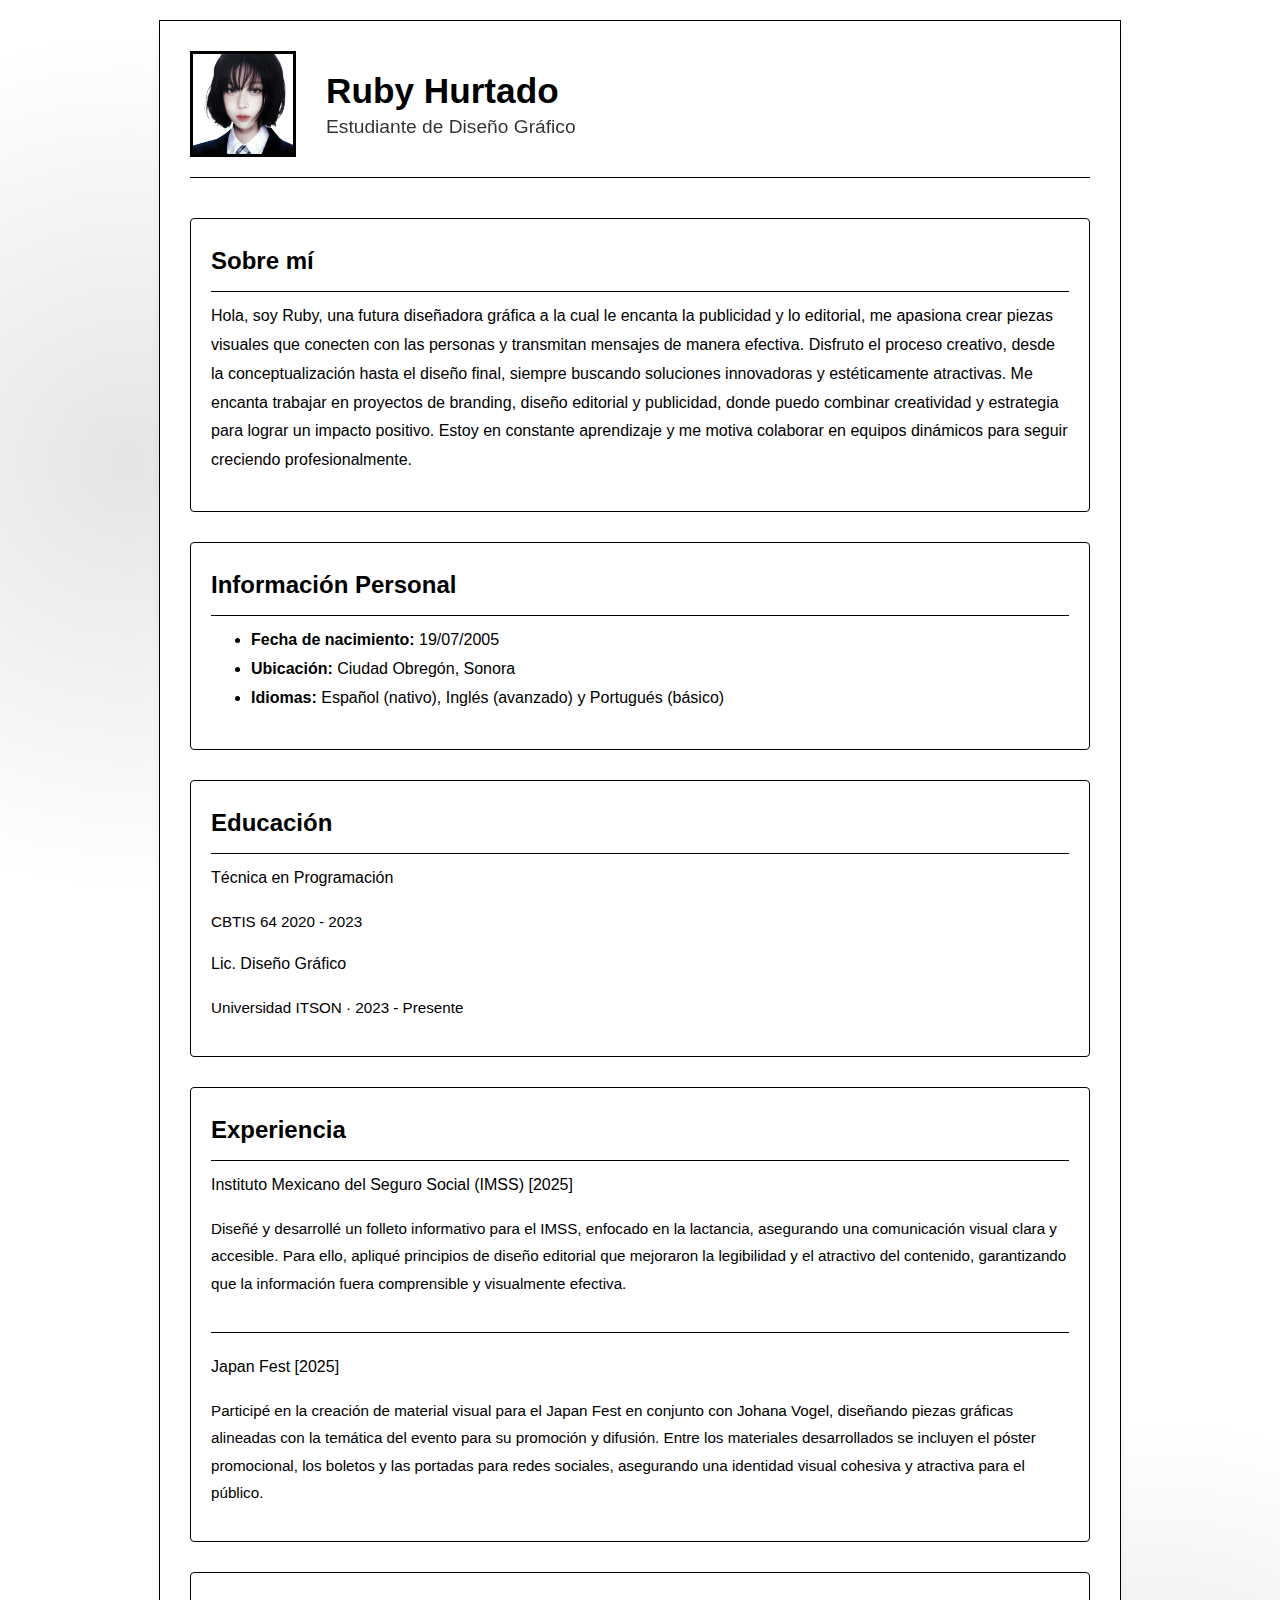
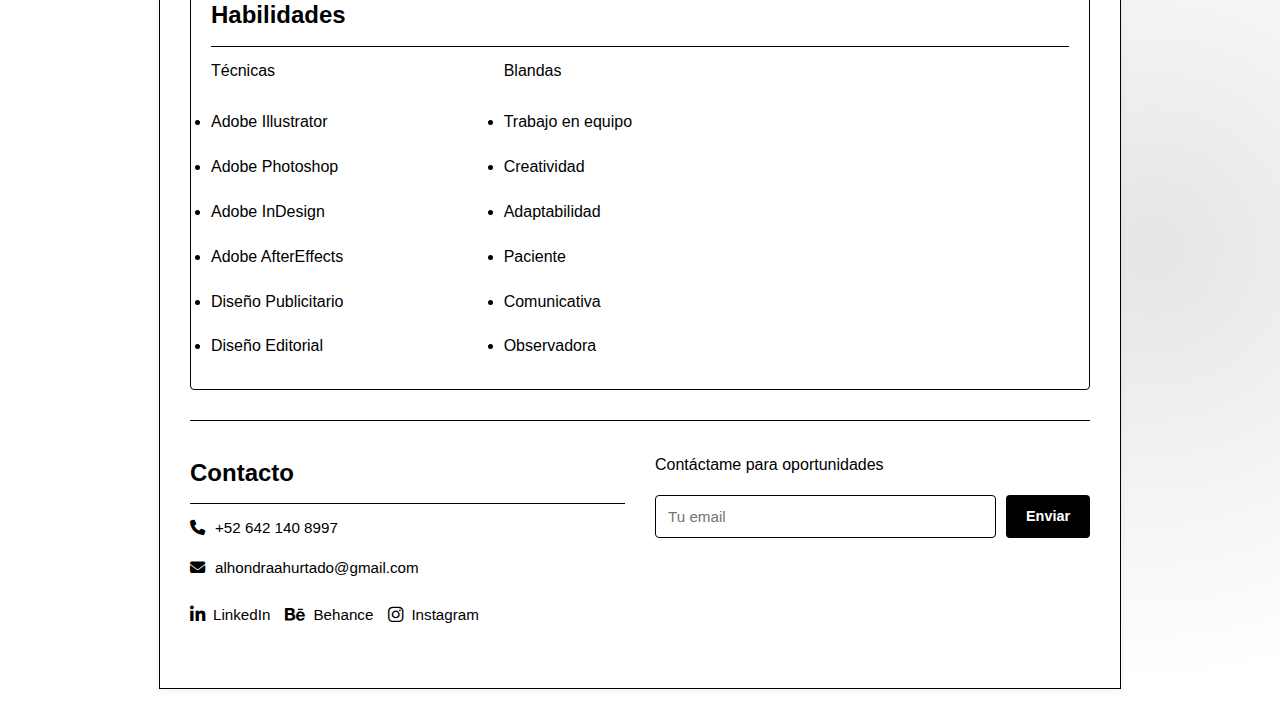
==== u2/cv.html @ 354388ed "u2" ====
<!DOCTYPE html>
<html lang="es">
<head>
    <meta charset="UTF-8">
    <meta name="viewport" content="width=device-width, initial-scale=1.0">
    <title>Ruby - CV</title>
    <link rel="stylesheet" href="https://cdnjs.cloudflare.com/ajax/libs/font-awesome/6.4.0/css/all.min.css">
    <link href="https://fonts.googleapis.com/css2?family=Poppins:wght@400;500;600&display=swap" rel="stylesheet">
    <link rel="stylesheet" href="../css/cv.css">
</head>
<body>
    <div class="container">
        <!-- Header -->
        <header class="header">
            <img src="../img/fotoid.jpg" alt="Foto falsa" class="foto">
            <div class="title">
                <h1>Ruby Hurtado</h1>
                <h2>Estudiante de Diseño Gráfico</h2>
            </div>
        </header>

        <main class="main-content">
    
            <section class="card">
                <h3>Sobre mí</h3>
                <p>Hola, soy Ruby, una futura diseñadora gráfica a la cual le encanta la publicidad y lo editorial, me apasiona crear piezas visuales que conecten con las personas y transmitan mensajes de manera efectiva. Disfruto el proceso creativo, desde la conceptualización hasta el diseño final, siempre buscando soluciones innovadoras y estéticamente atractivas. Me encanta trabajar en proyectos de branding, diseño editorial y publicidad, donde puedo combinar creatividad y estrategia para lograr un impacto positivo. Estoy en constante aprendizaje y me motiva colaborar en equipos dinámicos para seguir creciendo profesionalmente.</p>
            </section>


            <section class="card">
                <h3>Información Personal</h3>
                <ul>
                    <li><strong>Fecha de nacimiento:</strong> 19/07/2005</li>
                    <li><strong>Ubicación:</strong> Ciudad Obregón, Sonora</li>
                    <li><strong>Idiomas:</strong> Español (nativo), Inglés (avanzado) y Portugués (básico)</li>
                </ul>
            </section>

            <section class="card">
                <h3>Educación</h3>
                <div class="item">
                    <h4>Técnica en Programación</h4>
                    <p>CBTIS 64 2020 - 2023</p>
                    <h4>Lic. Diseño Gráfico</h4>
                    <p>Universidad ITSON · 2023 - Presente</p>
                </div>
            </section>

            <section class="card">
                <h3>Experiencia</h3>
                <div class="item">
                    <h4>Instituto Mexicano del Seguro Social (IMSS) [2025]</h4>
                    <p>Diseñé y desarrollé un folleto informativo para el IMSS, enfocado en la lactancia, asegurando una comunicación visual clara y accesible. Para ello, apliqué principios de diseño editorial que mejoraron la legibilidad y el atractivo del contenido, garantizando que la información fuera comprensible y visualmente efectiva.</p>
                </div>
                <div class="item">
                    <h4>Japan Fest [2025]</h4>
                    <p>Participé en la creación de material visual para el Japan Fest en conjunto con Johana Vogel, diseñando piezas gráficas alineadas con la temática del evento para su promoción y difusión. Entre los materiales desarrollados se incluyen el póster promocional, los boletos y las portadas para redes sociales, asegurando una identidad visual cohesiva y atractiva para el público.</p>
                </div>
            </section>


            <section class="card">
                <h3>Habilidades</h3>
                <div class="skills">
                    <div class="skills-column">
                        <h4>Técnicas</h4>
                            <li>Adobe Illustrator</li>
                            <li>Adobe Photoshop</li>
                            <li>Adobe InDesign</li>
                            <li>Adobe AfterEffects</li>
                            <li>Diseño Publicitario</li>
                            <li>Diseño Editorial</li>
                    </div>
                    <div class="skills-column">
                        <h4>Blandas</h4>
                        
                            <li>Trabajo en equipo</li>
                            <li>Creatividad</li>
                            <li>Adaptabilidad</li>
                            <li>Paciente</li>
                            <li>Comunicativa</li>
                            <li>Observadora</li>
                    </div>
                </div>
            </section>
        </main>

        <div class="footer">
            <div class="contact">
                <h3>Contacto</h3>
                <p><i class="fas fa-phone" style="color: #000000;"></i> <a href="tel:+526421408932" style="color: #000000; text-decoration: none;">+52 642 140 8997</a></p>
                <p><i class="fas fa-envelope" style="color: #000000;"></i> <a href="mailto:alhondraahurtado@gmail.com" style="color: #000000; text-decoration: none;">alhondraahurtado@gmail.com</a></p>
                
                <div class="social">
                    <a href="#"><i class="fab fa-linkedin-in"></i> LinkedIn</a>
                    <a href="#"><i class="fab fa-behance"></i> Behance</a>
                    <a href="#"><i class="fab fa-instagram"></i> Instagram</a>
                </div>
            </div>
        
            <form class="contact-form">
                <h4>Contáctame para oportunidades</h4>
                <div class="form-group">
                    <input type="email" placeholder="Tu email" required>
                    <button type="submit">Enviar</button>
                </div>
            </form>
        </div>
---- css/cv.css ----
/*MI CSS*/

body {
    font-family: 'Montserrat', sans-serif;
    background-color: #ffffff;
    margin: 0;
    padding: 20px;
    line-height: 1.8;
    color: #000000;
    background-image: 
        radial-gradient(circle at 10% 20%, rgba(0, 0, 0, 0.1) 0%, transparent 20%),
        radial-gradient(circle at 90% 80%, rgba(0, 0, 0, 0.1) 0%, transparent 20%);
}

h1, h2, h3, h4 {
    font-family: 'Montserrat', sans-serif;
    margin: 0;
    color: #000000;
}

h1 {
    font-size: 2.2rem;
    font-weight: 700;
    margin-bottom: 0;
    line-height: 1.2;
}

h2 {
    font-size: 1.2rem;
    font-weight: 500;
    opacity: 0.8;
    margin-top: 2px;
    color: #000000;
    line-height: 1.2;
}

h3 {
    font-size: 1.5rem;
    font-weight: 600;
    margin-bottom: 20px;
    position: relative;
}

h3::after {
    content: "";
    position: absolute;
    bottom: -10px;
    left: 0;
    width: 100%;
    height: 1px;
    background: #000000;
}

h4 {
    font-size: 1rem;
    font-weight: 500;
    margin-bottom: 15px;
    display: flex;
    align-items: center;
    gap: 8px;
}

.container {
    max-width: 900px;
    margin: 0 auto;
    padding: 30px;
    background-color: #ffffff;
    border: 1px solid #000000;
    box-shadow: 0 2px 10px rgba(0, 0, 0, 0.05);
}

.header {
    display: flex;
    align-items: center;
    gap: 30px;
    margin-bottom: 40px;
    padding-bottom: 20px;
    border-bottom: 1px solid #000000;
}

.foto {
    width: 100px;
    height: 100px;
    border-radius: 0%;
    object-fit: cover;
    border: 3px solid #000000;
    flex-shrink: 0;
    filter: grayscale(30%) contrast(110%);
}

.card {
    padding: 20px;
    margin-bottom: 30px;
    background-color: #ffffff;
    border: 1px solid #000000;
    border-radius: 4px;
}

.item {
    margin-bottom: 20px;
    padding-bottom: 20px;
    border-bottom: 1px solid #000000;
}

.item:last-child {
    border-bottom: none;
    padding-bottom: 0;
    margin-bottom: 0;
}

.item p {
    margin: 0 0 15px 0;
    font-size: 0.95rem;
    font-weight: 400;
}

.skills {
    display: grid;
    grid-template-columns: repeat(auto-fill, minmax(200px, 1fr));
    gap: 20px;
}

.skills-column {
    padding: 0;
}

.skills ul {
    list-style: none;
    padding: 0;
    margin: 0;
}

.skills li {
    padding: 8px 0;
    font-weight: 400;
    margin-left: 0;
    position: relative;
    padding-left: 0;
}

.skills li:before {
    content: none;
}

.skills-category {
    font-weight: 600;
    margin-bottom: 10px;
    text-transform: uppercase;
    font-size: 0.9rem;
    letter-spacing: 1px;
    border-bottom: 1px solid #000000;
    padding-bottom: 5px;
}

.icon-gear:before {
    content: "\f013";
    font-family: 'Font Awesome 6 Free';
    font-weight: 900;
    color: #000000;
    margin-right: 8px;
}

.icon-heart:before {
    content: "\f004";
    font-family: 'Font Awesome 6 Free';
    font-weight: 900;
    color: #000000;
    margin-right: 8px;
}

/* Footer */
.footer {
    display: flex;
    flex-wrap: wrap;
    gap: 30px;
    padding: 30px 0;
    margin-top: 30px;
    border-top: 1px solid #000000;
}

.contact {
    flex: 1;
    min-width: 250px;
}

.contact p {
    margin: 12px 0;
    display: flex;
    align-items: center;
    gap: 10px;
    font-size: 0.95rem;
    font-weight: 400;
}

.social {
    display: flex;
    gap: 15px;
    margin-top: 20px;
}

.social a {
    color: #000000;
    text-decoration: none;
    font-weight: 500;
    display: flex;
    align-items: center;
    gap: 8px;
    font-size: 0.95rem;
}

.social i {
    font-size: 1.1rem;
    color: #000000;
}

.contact-form {
    flex: 1;
    min-width: 250px;
}

.form-group {
    display: flex;
    gap: 10px;
}

.form-group input {
    flex: 1;
    padding: 12px;
    border: 1px solid #000000;
    border-radius: 4px;
    font-family: 'Montserrat', sans-serif;
    font-size: 0.95rem;
    font-weight: 400;
}

.form-group input:focus {
    outline: none;
    border-color: #000000;
}

.form-group button {
    background-color: #000000;
    color: white;
    border: none;
    padding: 12px 20px;
    border-radius: 4px;
    font-family: 'Montserrat', sans-serif;
    cursor: pointer;
    font-weight: 600;
    font-size: 0.9rem;
    transition: all 0.3s;
}

.form-group button:hover {
    background-color: #333333;
}

/* Responsive */
@media (max-width: 768px) {
    .container {
        padding: 20px;
    }
    
    .header {
        flex-direction: column;
        text-align: center;
        gap: 15px;
    }
    
    .foto {
        width: 90px;
        height: 90px;
        margin: 0 auto;
    }
    
    .skills {
        grid-template-columns: 1fr;
        gap: 15px;
    }
    
    .footer {
        flex-direction: column;
        gap: 25px;
    }
    
    .item {
        margin-bottom: 15px;
        padding-bottom: 15px;
    }
    
    .item p {
        margin-bottom: 12px;
    }
}
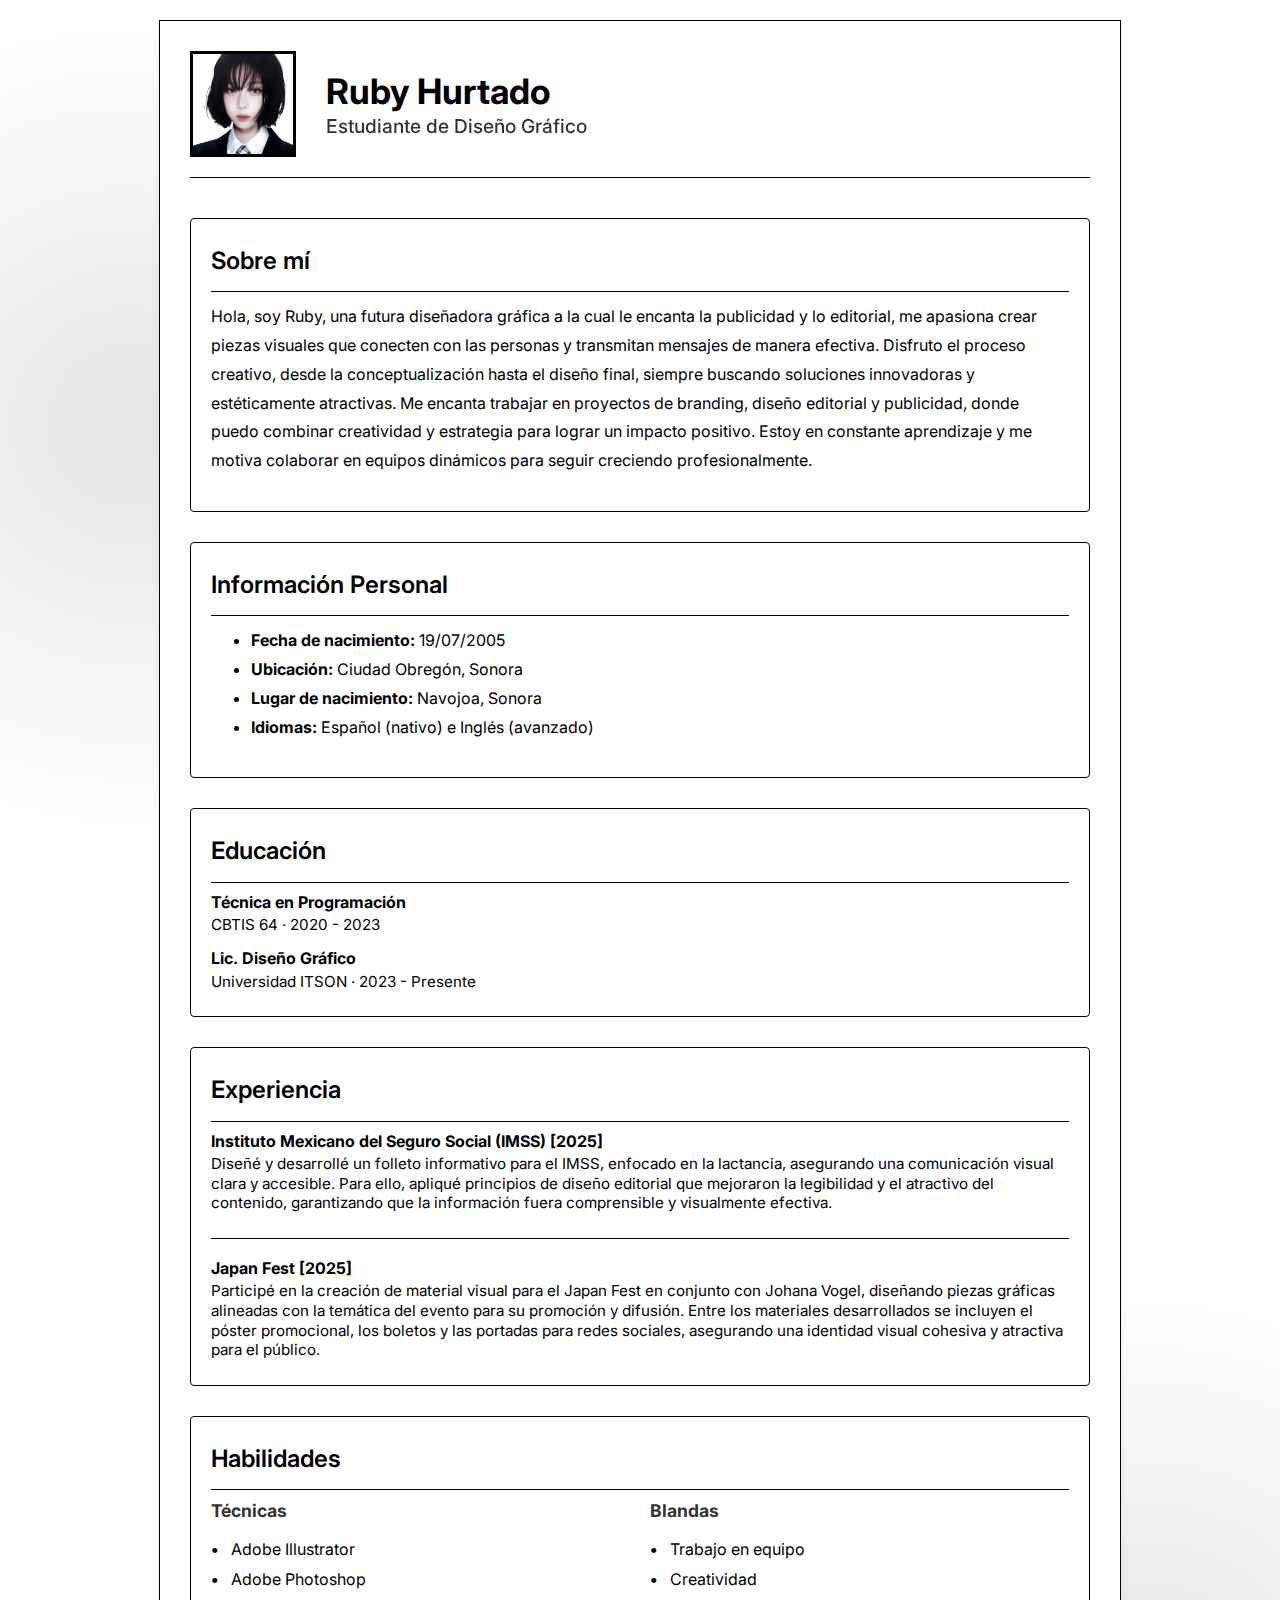
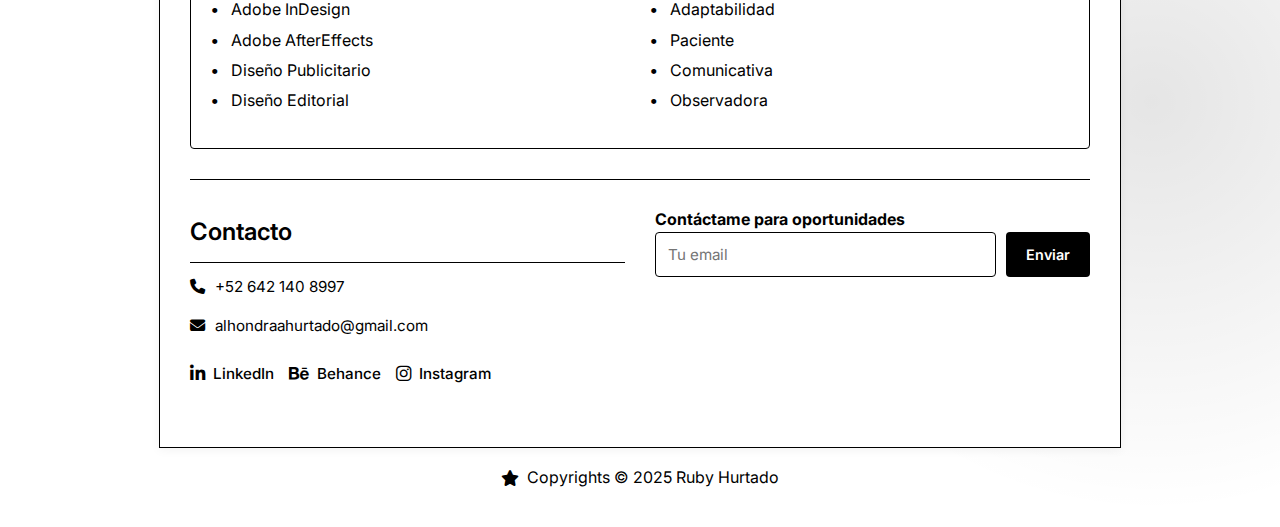
==== commit c2256b7f: "Add files via upload" ====
--- a/u2/cv.html
+++ b/u2/cv.html
@@ -4,13 +4,16 @@
     <meta charset="UTF-8">
     <meta name="viewport" content="width=device-width, initial-scale=1.0">
     <title>Ruby - CV</title>
+    <!--ICONOS-->
     <link rel="stylesheet" href="https://cdnjs.cloudflare.com/ajax/libs/font-awesome/6.4.0/css/all.min.css">
-    <link href="https://fonts.googleapis.com/css2?family=Poppins:wght@400;500;600&display=swap" rel="stylesheet">
+    <!--FONT-->
+    <link href="https://fonts.googleapis.com/css2?family=Inter:ital,opsz,wght@0,14..32,100..900;1,14..32,100..900&display=swap" rel="stylesheet">
+    <!--MI CSS-->
     <link rel="stylesheet" href="../css/cv.css">
 </head>
 <body>
     <div class="container">
-        <!-- Header -->
+
         <header class="header">
             <img src="../img/fotoid.jpg" alt="Foto falsa" class="foto">
             <div class="title">
@@ -26,13 +29,13 @@
                 <p>Hola, soy Ruby, una futura diseñadora gráfica a la cual le encanta la publicidad y lo editorial, me apasiona crear piezas visuales que conecten con las personas y transmitan mensajes de manera efectiva. Disfruto el proceso creativo, desde la conceptualización hasta el diseño final, siempre buscando soluciones innovadoras y estéticamente atractivas. Me encanta trabajar en proyectos de branding, diseño editorial y publicidad, donde puedo combinar creatividad y estrategia para lograr un impacto positivo. Estoy en constante aprendizaje y me motiva colaborar en equipos dinámicos para seguir creciendo profesionalmente.</p>
             </section>
 
-
             <section class="card">
                 <h3>Información Personal</h3>
                 <ul>
                     <li><strong>Fecha de nacimiento:</strong> 19/07/2005</li>
                     <li><strong>Ubicación:</strong> Ciudad Obregón, Sonora</li>
-                    <li><strong>Idiomas:</strong> Español (nativo), Inglés (avanzado) y Portugués (básico)</li>
+                    <li><strong>Lugar de nacimiento:</strong> Navojoa, Sonora</li>
+                    <li><strong>Idiomas:</strong> Español (nativo) e Inglés (avanzado)</li>
                 </ul>
             </section>
 
@@ -40,7 +43,7 @@
                 <h3>Educación</h3>
                 <div class="item">
                     <h4>Técnica en Programación</h4>
-                    <p>CBTIS 64 2020 - 2023</p>
+                    <p>CBTIS 64 · 2020 - 2023</p>
                     <h4>Lic. Diseño Gráfico</h4>
                     <p>Universidad ITSON · 2023 - Presente</p>
                 </div>
@@ -58,28 +61,30 @@
                 </div>
             </section>
 
-
             <section class="card">
                 <h3>Habilidades</h3>
                 <div class="skills">
                     <div class="skills-column">
                         <h4>Técnicas</h4>
+                        <ul>
                             <li>Adobe Illustrator</li>
                             <li>Adobe Photoshop</li>
                             <li>Adobe InDesign</li>
                             <li>Adobe AfterEffects</li>
                             <li>Diseño Publicitario</li>
                             <li>Diseño Editorial</li>
+                        </ul>
                     </div>
                     <div class="skills-column">
                         <h4>Blandas</h4>
-                        
+                        <ul>
                             <li>Trabajo en equipo</li>
                             <li>Creatividad</li>
                             <li>Adaptabilidad</li>
                             <li>Paciente</li>
                             <li>Comunicativa</li>
                             <li>Observadora</li>
+                        </ul>
                     </div>
                 </div>
             </section>
@@ -92,9 +97,9 @@
                 <p><i class="fas fa-envelope" style="color: #000000;"></i> <a href="mailto:alhondraahurtado@gmail.com" style="color: #000000; text-decoration: none;">alhondraahurtado@gmail.com</a></p>
                 
                 <div class="social">
-                    <a href="#"><i class="fab fa-linkedin-in"></i> LinkedIn</a>
-                    <a href="#"><i class="fab fa-behance"></i> Behance</a>
-                    <a href="#"><i class="fab fa-instagram"></i> Instagram</a>
+                    <a href="#" style="color: #000000; text-decoration: none;"><i class="fab fa-linkedin-in"></i> LinkedIn</a>
+                    <a href="#" style="color: #000000; text-decoration: none;"><i class="fab fa-behance"></i> Behance</a>
+                    <a href="https://www.instagram.com/beomgyuteamo" target="_blank" style="color: #000000; text-decoration: none;"><i class="fab fa-instagram"></i> Instagram</a>
                 </div>
             </div>
         
@@ -105,4 +110,11 @@
                     <button type="submit">Enviar</button>
                 </div>
             </form>
-        </div>+        </div>
+    </div>
+    
+    <footer class="pie">
+        <p><i class="fas fa-star"></i> Copyrights &#169; 2025 Ruby Hurtado</p>
+    </footer>
+</body>
+</html>--- a/css/cv.css
+++ b/css/cv.css
@@ -1,7 +1,7 @@
-/*MI CSS*/
+/*DOCUMENTO CSS*/
 
 body {
-    font-family: 'Montserrat', sans-serif;
+    font-family: "Inter", sans-serif;
     background-color: #ffffff;
     margin: 0;
     padding: 20px;
@@ -13,7 +13,7 @@
 }
 
 h1, h2, h3, h4 {
-    font-family: 'Montserrat', sans-serif;
+    font-family: "Inter", sans-serif;
     margin: 0;
     color: #000000;
 }
@@ -53,11 +53,17 @@
 
 h4 {
     font-size: 1rem;
-    font-weight: 500;
-    margin-bottom: 15px;
+    font-weight: 700;
+    margin-bottom: 3px;
+    margin-top: 15px;
     display: flex;
     align-items: center;
     gap: 8px;
+    line-height: 1.2;
+}
+
+h4:first-child {
+    margin-top: 0;
 }
 
 .container {
@@ -109,52 +115,51 @@
 }
 
 .item p {
-    margin: 0 0 15px 0;
+    margin: 0 0 5px 0;
     font-size: 0.95rem;
     font-weight: 400;
+    line-height: 1.3;
 }
 
 .skills {
-    display: grid;
-    grid-template-columns: repeat(auto-fill, minmax(200px, 1fr));
+    display: flex;
     gap: 20px;
+    margin-top: 15px;
 }
 
 .skills-column {
-    padding: 0;
-}
-
-.skills ul {
-    list-style: none;
-    padding: 0;
-    margin: 0;
-}
-
-.skills li {
-    padding: 8px 0;
-    font-weight: 400;
-    margin-left: 0;
+    flex: 1;
+}
+
+.skills-column h4 {
+    margin-bottom: 10px;
+    color: #333;
+    font-size: 1.1rem;
+}
+
+.skills-column ul {
+    list-style-type: none;
+    padding-left: 0;
+}
+
+.skills-column li {
+    margin-bottom: 8px;
     position: relative;
-    padding-left: 0;
-}
-
-.skills li:before {
-    content: none;
-}
-
-.skills-category {
-    font-weight: 600;
-    margin-bottom: 10px;
-    text-transform: uppercase;
-    font-size: 0.9rem;
-    letter-spacing: 1px;
-    border-bottom: 1px solid #000000;
-    padding-bottom: 5px;
+    padding-left: 20px;
+    line-height: 1.4;
+}
+
+.skills-column li:before {
+    content: "•";
+    color: #000;
+    position: absolute;
+    left: 0;
+    font-weight: bold;
 }
 
 .icon-gear:before {
     content: "\f013";
-    font-family: 'Font Awesome 6 Free';
+    font-family: "Inter", sans-serif;
     font-weight: 900;
     color: #000000;
     margin-right: 8px;
@@ -162,13 +167,12 @@
 
 .icon-heart:before {
     content: "\f004";
-    font-family: 'Font Awesome 6 Free';
+    font-family: "Inter", sans-serif;
     font-weight: 900;
     color: #000000;
     margin-right: 8px;
 }
 
-/* Footer */
 .footer {
     display: flex;
     flex-wrap: wrap;
@@ -228,7 +232,7 @@
     padding: 12px;
     border: 1px solid #000000;
     border-radius: 4px;
-    font-family: 'Montserrat', sans-serif;
+    font-family: "Inter", sans-serif;
     font-size: 0.95rem;
     font-weight: 400;
 }
@@ -244,7 +248,7 @@
     border: none;
     padding: 12px 20px;
     border-radius: 4px;
-    font-family: 'Montserrat', sans-serif;
+    font-family: "Inter", sans-serif;
     cursor: pointer;
     font-weight: 600;
     font-size: 0.9rem;
@@ -255,7 +259,6 @@
     background-color: #333333;
 }
 
-/* Responsive */
 @media (max-width: 768px) {
     .container {
         padding: 20px;
@@ -291,4 +294,23 @@
     .item p {
         margin-bottom: 12px;
     }
+}
+
+.pie {
+    text-align: center;
+    padding: 15px 0;
+    color: black;
+
+}
+
+.pie p {
+    margin: 0;
+    display: flex;
+    align-items: center;
+    justify-content: center;
+    gap: 8px;
+}
+
+.pie i {
+    color: #000;
 }